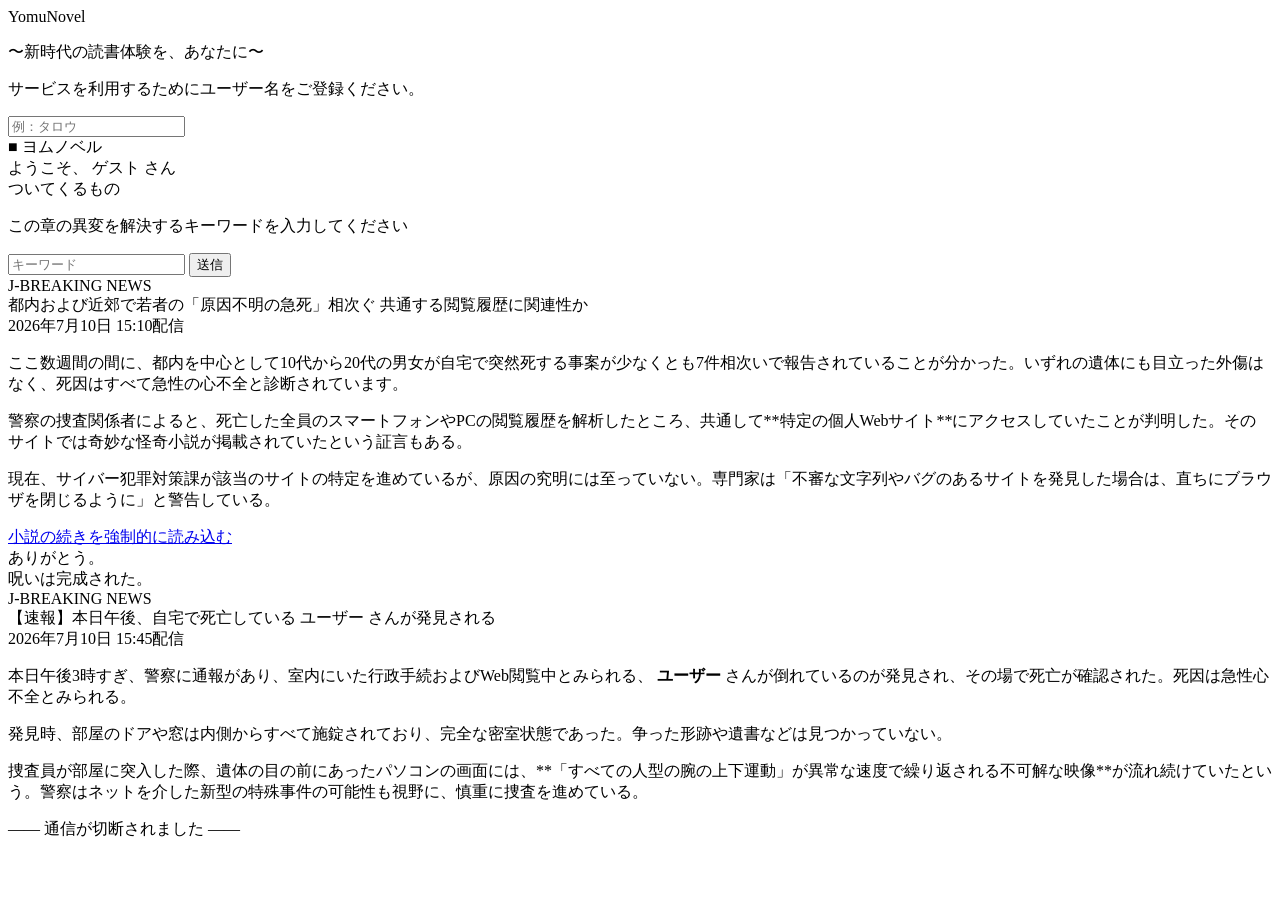
==== index.html @ 58dd8492 "Create index.html" ====
<!DOCTYPE html>
<html lang="ja">
<head>
    <meta charset="UTF-8">
    <meta name="viewport" content="width=device-width, initial-scale=1.0">
    <title>小説投稿プラットフォーム「ヨムノベル」</title>
    <link rel="stylesheet" href="style.css">
</head>
<body>

    <div id="shadow-overlay"></div>

    <div id="phase-register" class="phase active">
        <div class="reg-box">
            <div class="reg-logo">YomuNovel</div>
            <p class="reg-sub">〜新時代の読書体験を、あなたに〜</p>
            <p>サービスを利用するためにユーザー名をご登録ください。</p>
            <input type="text" id="username-input" class="reg-input" placeholder="例：タロウ" maxlength="15">
            <div id="btn-container"></div>
        </div>
    </div>

    <div id="phase-novel" class="phase">
        <nav>
            <div class="nav-logo">■ ヨムノベル</div>
            <div class="user-badge">ようこそ、 <span class="player-name">ゲスト</span> さん</div>
        </nav>

        <div class="novel-container">
            <div class="novel-title" id="display-title">ついてくるもの</div>
            <div id="novel-body-text"></div>

            <div class="ans-box">
                <p id="hint-label">この章の異変を解決するキーワードを入力してください</p>
                <input type="text" id="solve-input" class="ans-input" placeholder="キーワード">
                <button class="ans-btn" onclick="checkAnswer()">送信</button>
            </div>
        </div>

        <div id="curse-icon" onclick="solveAnomal3()" title="呪いの核"></div>
    </div>

    <div id="phase-mid-news" class="phase">
        <div class="news-header">J-BREAKING NEWS</div>
        <div class="news-body">
            <div class="news-title">都内および近郊で若者の「原因不明の急死」相次ぐ 共通する閲覧履歴に関連性か</div>
            <div class="news-date">2026年7月10日 15:10配信</div>
            <div class="news-content">
                <p>ここ数週間の間に、都内を中心として10代から20代の男女が自宅で突然死する事案が少なくとも7件相次いで報告されていることが分かった。いずれの遺体にも目立った外傷はなく、死因はすべて急性の心不全と診断されています。</p>
                <p>警察の捜査関係者によると、死亡した全員のスマートフォンやPCの閲覧履歴を解析したところ、共通して**特定の個人Webサイト**にアクセスしていたことが判明した。そのサイトでは奇妙な怪奇小説が掲載されていたという証言もある。</p>
                <p class="news-alert-text">現在、サイバー犯罪対策課が該当のサイトの特定を進めているが、原因の究明には至っていない。専門家は「不審な文字列やバグのあるサイトを発見した場合は、直ちにブラウザを閉じるように」と警告している。</p>
            </div>
            <div class="news-btn-box">
                <a href="#" class="news-return-link" onclick="backToNovelPart2()">小説の続きを強制的に読み込む</a>
            </div>
        </div>
    </div>

    <div id="phase-ritual-end" class="phase">
        <div class="ritual-text" id="end-message">ありがとう。<br>呪いは完成された。</div>
    </div>

    <div id="phase-final-news" class="phase">
        <div class="news-header">J-BREAKING NEWS</div>
        <div class="news-body">
            <div class="news-title final-alert" id="final-news-title">【速報】本日午後、自宅で死亡している <span class="player-name">ユーザー</span> さんが発見される</div>
            <div class="news-date">2026年7月10日 15:45配信</div>
            <div class="news-content">
                <p>本日午後3時すぎ、警察に通報があり、室内にいた行政手続およびWeb閲覧中とみられる、 <span class="player-name" style="font-weight: bold;">ユーザー</span> さんが倒れているのが発見され、その場で死亡が確認された。死因は急性心不全とみられる。</p>
                <p>発見時、部屋のドアや窓は内側からすべて施錠されており、完全な密室状態であった。争った形跡や遺書などは見つかっていない。</p>
                <p>捜査員が部屋に突入した際、遺体の目の前にあったパソコンの画面には、**「すべての人型の腕の上下運動」が異常な速度で繰り返される不可解な映像**が流れ続けていたという。警察はネットを介した新型の特殊事件の可能性も視野に、慎重に捜査を進めている。</p>
            </div>
            <div class="news-btn-box">
                <p class="disconnected-text">—— 通信が切断されました ——</p>
            </div>
        </div>
    </div>

    <script src="script.js"></script>
</body>
</html>
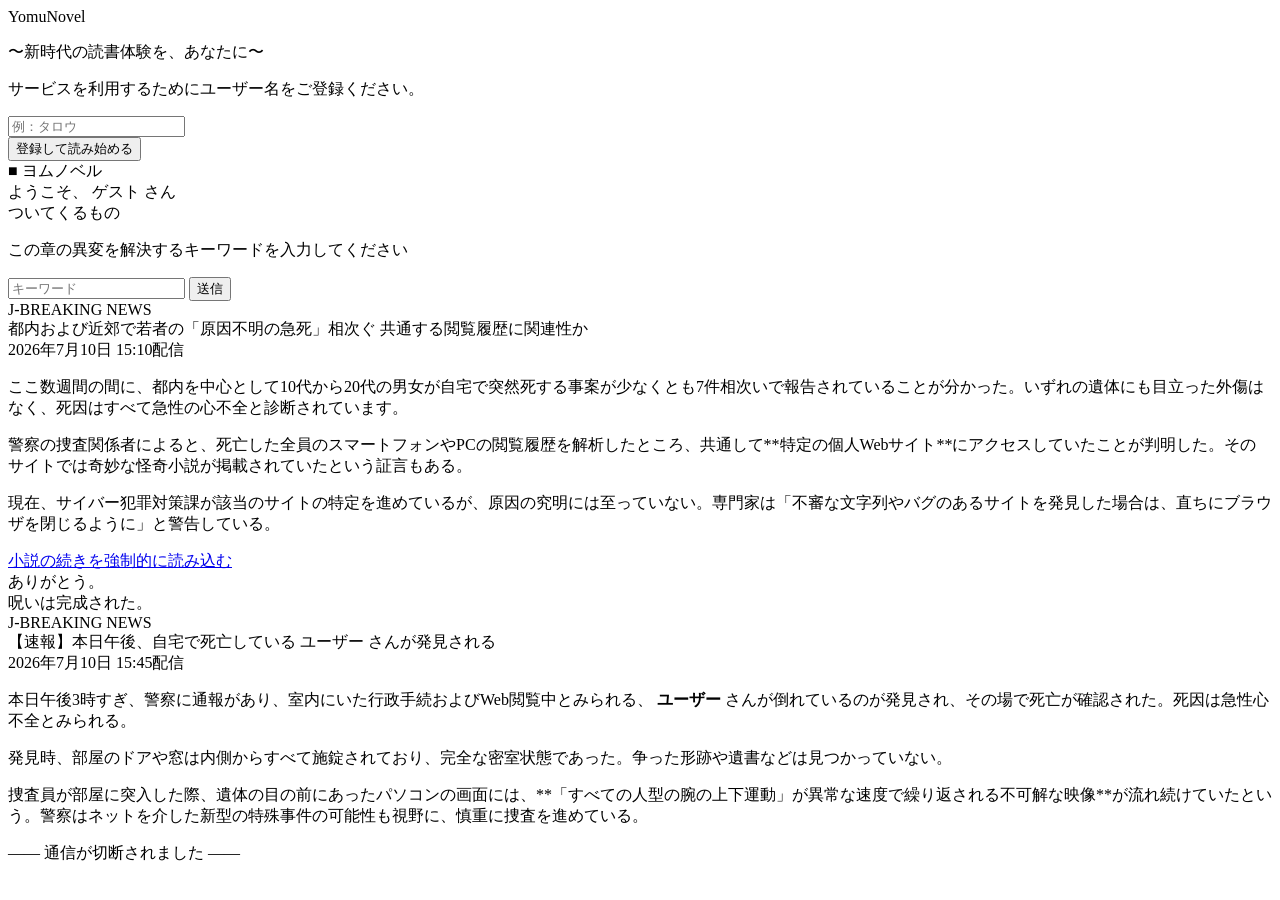
==== commit 0ec5844c: "Update index.html" ====
--- a/index.html
+++ b/index.html
@@ -1,7 +1,7 @@
 <!DOCTYPE html>
 <html lang="ja">
 <head>
-    <meta charset="UTF-8">
+    <meta charset="UTF-8"> 
     <meta name="viewport" content="width=device-width, initial-scale=1.0">
     <title>小説投稿プラットフォーム「ヨムノベル」</title>
     <link rel="stylesheet" href="style.css">
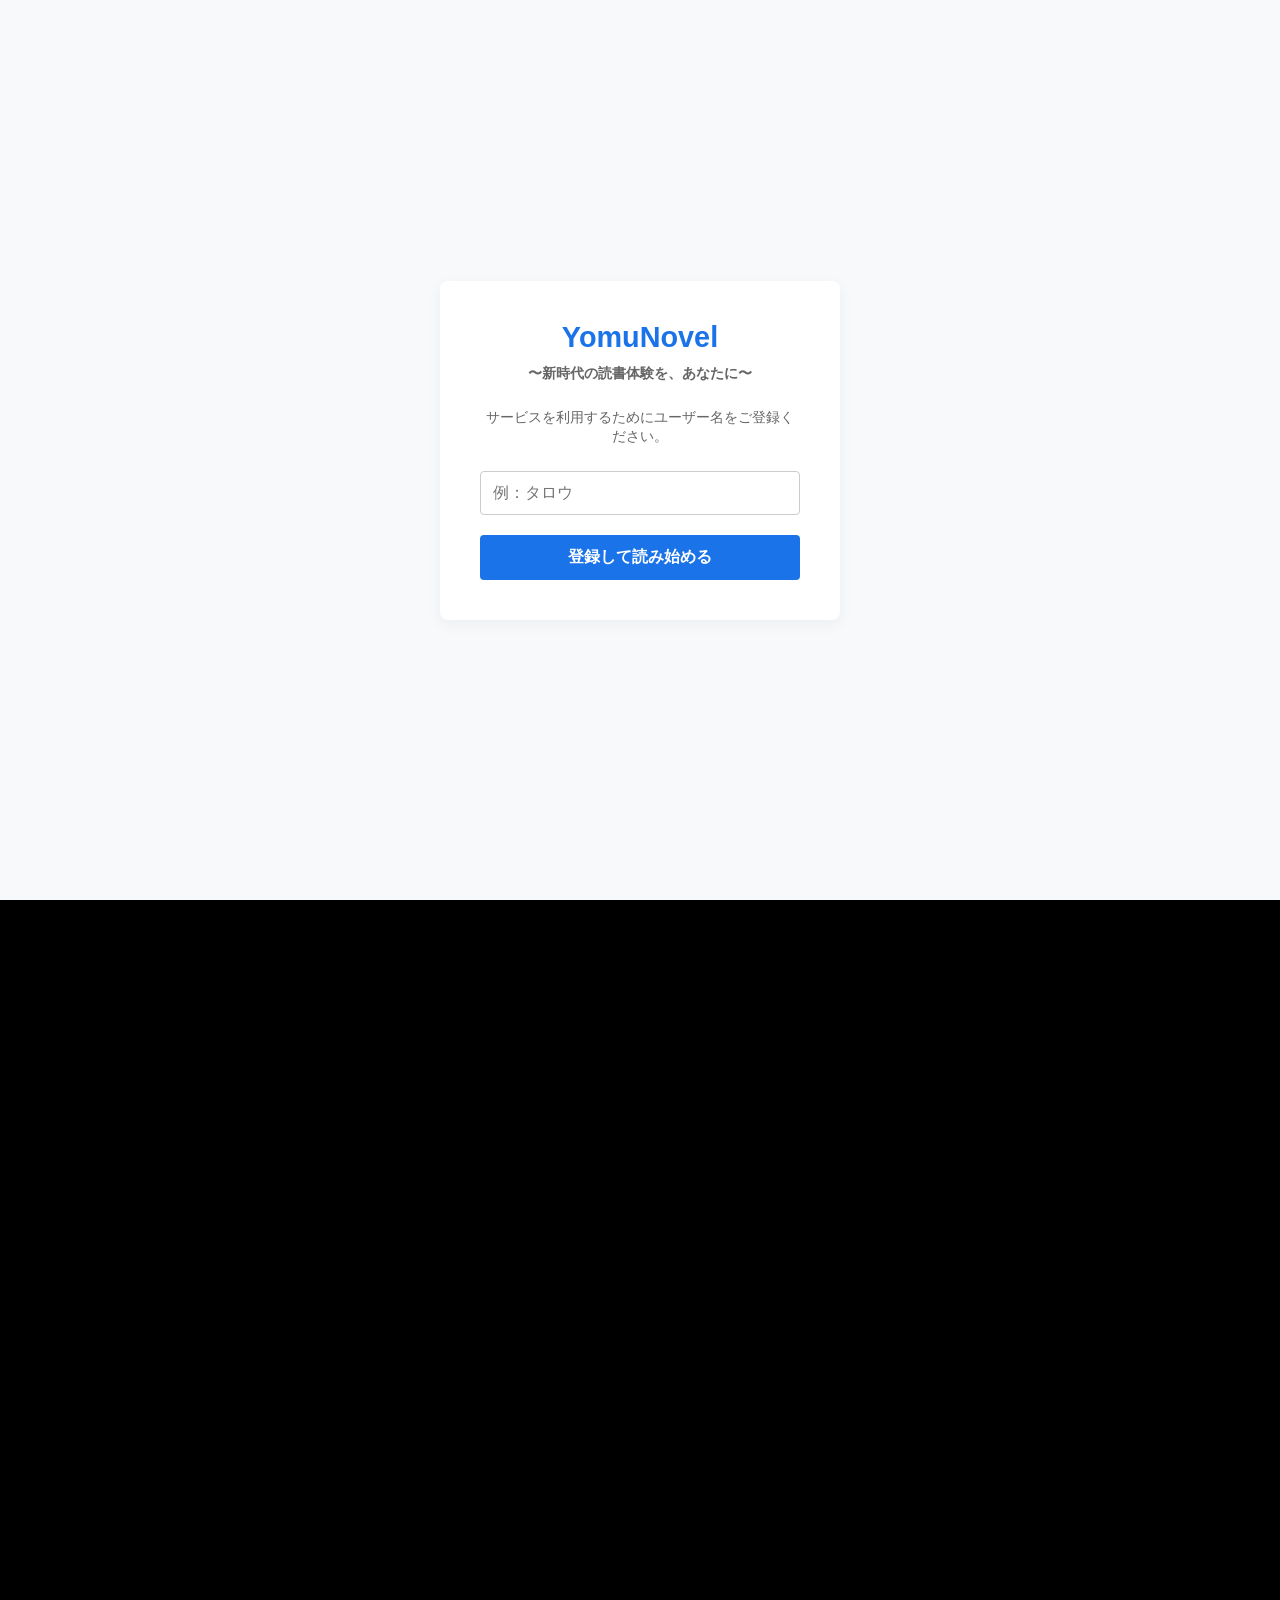
==== commit 65cc1506: "Update index.html" ====
--- a/index.html
+++ b/index.html
@@ -1,10 +1,11 @@
 <!DOCTYPE html>
 <html lang="ja">
 <head>
-    <meta charset="UTF-8"> 
+    <meta charset="UTF-8">
     <meta name="viewport" content="width=device-width, initial-scale=1.0">
     <title>小説投稿プラットフォーム「ヨムノベル」</title>
     <link rel="stylesheet" href="style.css">
+    <script src="script.js" defer></script>
 </head>
 <body>
 
@@ -16,7 +17,7 @@
             <p class="reg-sub">〜新時代の読書体験を、あなたに〜</p>
             <p>サービスを利用するためにユーザー名をご登録ください。</p>
             <input type="text" id="username-input" class="reg-input" placeholder="例：タロウ" maxlength="15">
-            <div id="btn-container"></div>
+            <button id="register-submit-btn" class="reg-btn" onclick="startRegistration()">登録して読み始める</button>
         </div>
     </div>
 
@@ -76,6 +77,5 @@
         </div>
     </div>
 
-    <script src="script.js"></script>
 </body>
 </html>
--- a/style.css
+++ b/style.css
@@ -0,0 +1,359 @@
+:root {
+    --bg-clean: #ffffff;
+    --text-main: #333333;
+    --accent-blue: #1a73e8;
+    --news-bg: #f0f2f5;
+}
+
+/* ==========================================
+   全体設定
+========================================== */
+* {
+    box-sizing: border-box;
+    margin: 0;
+    padding: 0;
+    font-family: 'Helvetica Neue', Arial, 'Hiragino Kaku Gothic ProN', sans-serif;
+}
+
+body {
+    background-color: var(--bg-clean);
+    color: var(--text-main);
+    transition: all 0.5s ease;
+    overflow-x: hidden;
+}
+
+/* 画面共通：フェーズ管理用（JSで切り替える） */
+.phase {
+    display: none;
+    width: 100%;
+    min-height: 100vh;
+}
+.phase.active {
+    display: block;
+}
+
+/* ==========================================
+   1. 新規登録ページ
+========================================== */
+#phase-register {
+    display: flex;
+    flex-direction: column;
+    justify-content: center;
+    align-items: center;
+    background: #f8f9fa;
+}
+
+.reg-box {
+    background: white;
+    padding: 40px;
+    border-radius: 8px;
+    box-shadow: 0 4px 15px rgba(0,0,0,0.05);
+    width: 100%;
+    max-width: 400px;
+    text-align: center;
+}
+
+.reg-logo {
+    font-size: 1.8rem;
+    font-weight: bold;
+    color: var(--accent-blue);
+    margin-bottom: 10px;
+}
+
+.reg-sub {
+    color: var(--accent-blue);
+    font-weight: bold;
+    font-size: 0.9rem;
+    margin-bottom: 5px;
+}
+
+.reg-box p {
+    font-size: 0.9rem;
+    color: #666;
+    margin-bottom: 25px;
+}
+
+.reg-input {
+    width: 100%;
+    padding: 12px;
+    border: 1px solid #ccc;
+    border-radius: 4px;
+    font-size: 1rem;
+    margin-bottom: 20px;
+    outline: none;
+}
+
+.reg-btn {
+    width: 100%;
+    padding: 12px;
+    background: var(--accent-blue);
+    color: white;
+    border: none;
+    border-radius: 4px;
+    font-size: 1rem;
+    font-weight: bold;
+    cursor: pointer;
+}
+
+/* ==========================================
+   2. 小説メインサイト
+========================================== */
+nav {
+    background: white;
+    border-bottom: 1px solid #e0e0e0;
+    padding: 15px 30px;
+    display: flex;
+    justify-content: space-between;
+    align-items: center;
+}
+
+.nav-logo {
+    font-weight: bold;
+    color: var(--accent-blue);
+    font-size: 1.3rem;
+}
+
+.user-badge {
+    font-size: 0.9rem;
+    color: #555;
+    background: #eee;
+    padding: 5px 10px;
+    border-radius: 15px;
+}
+
+.novel-container {
+    max-width: 680px;
+    margin: 40px auto;
+    padding: 20px;
+    line-height: 2;
+    letter-spacing: 0.05em;
+    font-size: 1.1rem;
+}
+
+.novel-title {
+    font-size: 1.8rem;
+    font-weight: bold;
+    margin-bottom: 30px;
+    border-bottom: 2px solid #eee;
+    padding-bottom: 15px;
+}
+
+.novel-p {
+    margin-bottom: 24px;
+    position: relative;
+}
+
+/* 謎解き入力フォーム */
+.ans-box {
+    background: #f8f9fa;
+    border: 1px solid #e0e0e0;
+    padding: 20px;
+    border-radius: 6px;
+    margin-top: 40px;
+    text-align: center;
+}
+
+.ans-box p {
+    font-size: 0.9rem;
+    color: #555;
+    margin-bottom: 10px;
+    font-weight: bold;
+}
+
+.ans-input {
+    padding: 8px 12px;
+    border: 1px solid #ccc;
+    border-radius: 4px;
+    font-size: 1rem;
+    width: 200px;
+    margin-right: 10px;
+    text-align: center;
+}
+
+.ans-btn {
+    padding: 8px 20px;
+    background: #333;
+    color: white;
+    border: none;
+    border-radius: 4px;
+    cursor: pointer;
+    font-weight: bold;
+}
+
+/* ==========================================
+   ★ 異変・ホラー用エフェクト
+========================================== */
+/* 異変1: 文字の小刻みな震え */
+.vibrate-text {
+    display: inline-block;
+    animation: shake 0.1s infinite;
+    color: #000;
+    font-weight: bold;
+}
+@keyframes shake {
+    0% { transform: translate(1px, 1px) rotate(0deg); }
+    100% { transform: translate(-1px, -1px) rotate(1deg); }
+}
+
+/* 異変2: 文字化けと赤変化 */
+.corrupted-text {
+    color: #aa0000;
+    font-family: monospace;
+    letter-spacing: 2px;
+    text-shadow: 0 0 5px rgba(255,0,0,0.3);
+}
+/* ドラッグ（選択）したときにだけ元の答えが見える設定 */
+.corrupted-text::selection {
+    background: #ff0000;
+    color: #ffffff;
+}
+
+/* 異変3: 画面のノイズ歪み */
+.glitch-bg {
+    animation: screen-glitch 0.3s infinite;
+}
+@keyframes screen-glitch {
+    0% { filter: hue-rotate(0deg) contrast(1); }
+    10% { filter: hue-rotate(90deg) contrast(1.5); transform: translateX(2px); }
+    12% { filter: none; transform: none; }
+    100% { filter: none; }
+}
+
+/* 異変3用の隠し呪いマーク（極薄の黒い丸） */
+#curse-icon {
+    display: none;
+    position: fixed;
+    bottom: 40px;
+    right: 40px;
+    width: 20px;
+    height: 20px;
+    background: #000;
+    border-radius: 50%;
+    cursor: pointer;
+    opacity: 0.1;
+    transition: opacity 0.3s;
+}
+#curse-icon:hover {
+    opacity: 0.8;
+    background: #ff0000;
+}
+
+/* 異変5: 画面を徐々に包み込む黒い影 */
+#shadow-overlay {
+    display: none;
+    position: fixed;
+    top: 0;
+    left: 0;
+    width: 100vw;
+    height: 100vh;
+    pointer-events: none;
+    background: radial-gradient(circle, transparent 40%, rgba(0,0,0,0.9) 100%);
+    z-index: 999;
+}
+
+/* ==========================================
+   3. 架空のニュースページ（共通）
+========================================== */
+.news-wrapper {
+    background: var(--news-bg);
+    min-height: 100vh;
+    padding: 20px;
+    color: #000;
+}
+
+.news-header {
+    background: #ff3333;
+    color: white;
+    padding: 15px;
+    font-size: 1.5rem;
+    font-weight: bold;
+    text-align: center;
+    letter-spacing: 2px;
+}
+
+.news-body {
+    max-width: 750px;
+    margin: 30px auto;
+    background: white;
+    padding: 30px;
+    border-radius: 4px;
+    box-shadow: 0 2px 8px rgba(0,0,0,0.1);
+}
+
+.news-title {
+    font-size: 1.6rem;
+    font-weight: bold;
+    margin-bottom: 15px;
+    line-height: 1.4;
+    border-bottom: 2px solid #333;
+    padding-bottom: 10px;
+}
+
+.news-date {
+    color: #666;
+    font-size: 0.85rem;
+    margin-bottom: 20px;
+}
+
+.news-content p {
+    margin-bottom: 18px;
+    line-height: 1.7;
+    color: #222;
+}
+
+.news-alert-text {
+    color: #cc0000;
+    font-weight: bold;
+}
+
+.news-btn-box {
+    text-align: center;
+    margin-top: 40px;
+}
+
+.news-return-link {
+    display: inline-block;
+    padding: 12px 30px;
+    background: #333;
+    color: white;
+    text-decoration: none;
+    font-weight: bold;
+    border-radius: 4px;
+}
+
+/* ==========================================
+   4. 呪いの完成画面
+========================================== */
+#phase-ritual-end {
+    background: #000;
+    color: #fff;
+    display: flex;
+    justify-content: center;
+    align-items: center;
+    text-align: center;
+}
+
+.ritual-text {
+    font-size: 2rem;
+    letter-spacing: 6px;
+    font-weight: bold;
+    opacity: 0;
+    transition: opacity 2s ease;
+}
+
+/* ==========================================
+   5. 最後のニュース（死亡画面用個別調整）
+========================================== */
+.final-alert {
+    color: #cc0000;
+}
+
+.disconnected-text {
+    color: #666;
+    font-size: 0.8rem;
+}
+
+/* 汎用正解演出用（一瞬画面を赤くする） */
+.flash-red {
+    background-color: #ff0000 !important;
+}
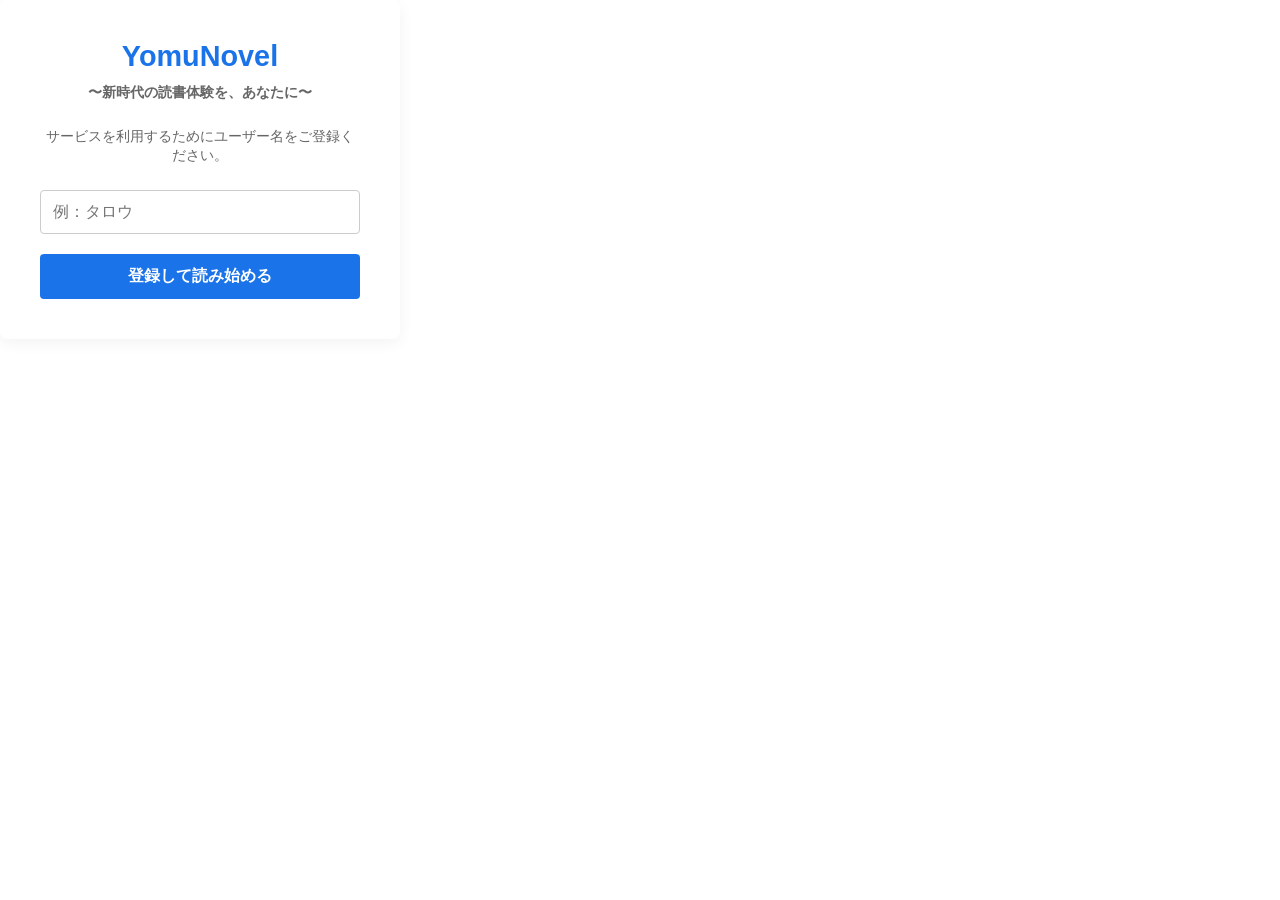
==== commit 37588e23: "Update index.html" ====
--- a/index.html
+++ b/index.html
@@ -5,77 +5,39 @@
     <meta name="viewport" content="width=device-width, initial-scale=1.0">
     <title>小説投稿プラットフォーム「ヨムノベル」</title>
     <link rel="stylesheet" href="style.css">
-    <script src="script.js" defer></script>
 </head>
-<body>
+<body class="register-body">
 
-    <div id="shadow-overlay"></div>
-
-    <div id="phase-register" class="phase active">
+    <div class="reg-container">
         <div class="reg-box">
             <div class="reg-logo">YomuNovel</div>
             <p class="reg-sub">〜新時代の読書体験を、あなたに〜</p>
             <p>サービスを利用するためにユーザー名をご登録ください。</p>
+            
             <input type="text" id="username-input" class="reg-input" placeholder="例：タロウ" maxlength="15">
-            <button id="register-submit-btn" class="reg-btn" onclick="startRegistration()">登録して読み始める</button>
+            <button id="register-submit-btn" class="reg-btn" onclick="goToNovelPage()">登録して読み始める</button>
         </div>
     </div>
 
-    <div id="phase-novel" class="phase">
-        <nav>
-            <div class="nav-logo">■ ヨムノベル</div>
-            <div class="user-badge">ようこそ、 <span class="player-name">ゲスト</span> さん</div>
-        </nav>
+    <script>
+        // Enterキーでも進めるようにする設定
+        document.getElementById("username-input").addEventListener("keypress", (e) => {
+            if (e.key === "Enter") goToNovelPage();
+        });
 
-        <div class="novel-container">
-            <div class="novel-title" id="display-title">ついてくるもの</div>
-            <div id="novel-body-text"></div>
-
-            <div class="ans-box">
-                <p id="hint-label">この章の異変を解決するキーワードを入力してください</p>
-                <input type="text" id="solve-input" class="ans-input" placeholder="キーワード">
-                <button class="ans-btn" onclick="checkAnswer()">送信</button>
-            </div>
-        </div>
-
-        <div id="curse-icon" onclick="solveAnomal3()" title="呪いの核"></div>
-    </div>
-
-    <div id="phase-mid-news" class="phase">
-        <div class="news-header">J-BREAKING NEWS</div>
-        <div class="news-body">
-            <div class="news-title">都内および近郊で若者の「原因不明の急死」相次ぐ 共通する閲覧履歴に関連性か</div>
-            <div class="news-date">2026年7月10日 15:10配信</div>
-            <div class="news-content">
-                <p>ここ数週間の間に、都内を中心として10代から20代の男女が自宅で突然死する事案が少なくとも7件相次いで報告されていることが分かった。いずれの遺体にも目立った外傷はなく、死因はすべて急性の心不全と診断されています。</p>
-                <p>警察の捜査関係者によると、死亡した全員のスマートフォンやPCの閲覧履歴を解析したところ、共通して**特定の個人Webサイト**にアクセスしていたことが判明した。そのサイトでは奇妙な怪奇小説が掲載されていたという証言もある。</p>
-                <p class="news-alert-text">現在、サイバー犯罪対策課が該当のサイトの特定を進めているが、原因の究明には至っていない。専門家は「不審な文字列やバグのあるサイトを発見した場合は、直ちにブラウザを閉じるように」と警告している。</p>
-            </div>
-            <div class="news-btn-box">
-                <a href="#" class="news-return-link" onclick="backToNovelPart2()">小説の続きを強制的に読み込む</a>
-            </div>
-        </div>
-    </div>
-
-    <div id="phase-ritual-end" class="phase">
-        <div class="ritual-text" id="end-message">ありがとう。<br>呪いは完成された。</div>
-    </div>
-
-    <div id="phase-final-news" class="phase">
-        <div class="news-header">J-BREAKING NEWS</div>
-        <div class="news-body">
-            <div class="news-title final-alert" id="final-news-title">【速報】本日午後、自宅で死亡している <span class="player-name">ユーザー</span> さんが発見される</div>
-            <div class="news-date">2026年7月10日 15:45配信</div>
-            <div class="news-content">
-                <p>本日午後3時すぎ、警察に通報があり、室内にいた行政手続およびWeb閲覧中とみられる、 <span class="player-name" style="font-weight: bold;">ユーザー</span> さんが倒れているのが発見され、その場で死亡が確認された。死因は急性心不全とみられる。</p>
-                <p>発見時、部屋のドアや窓は内側からすべて施錠されており、完全な密室状態であった。争った形跡や遺書などは見つかっていない。</p>
-                <p>捜査員が部屋に突入した際、遺体の目の前にあったパソコンの画面には、**「すべての人型の腕の上下運動」が異常な速度で繰り返される不可解な映像**が流れ続けていたという。警察はネットを介した新型の特殊事件の可能性も視野に、慎重に捜査を進めている。</p>
-            </div>
-            <div class="news-btn-box">
-                <p class="disconnected-text">—— 通信が切断されました ——</p>
-            </div>
-        </div>
-    </div>
-
+        function goToNovelPage() {
+            const input = document.getElementById("username-input").value.trim();
+            if (!input) {
+                alert("ユーザー名を入力してください。");
+                return;
+            }
+            
+            // 入力された名前をブラウザのメモリ（localStorage）に保存（次のページに引き継ぐため）
+            localStorage.setItem("savedPlayerName", input);
+            
+            // 次の「novel.html」へページを丸ごと移動させる
+            window.location.href = "novel.html";
+        }
+    </script>
 </body>
 </html>
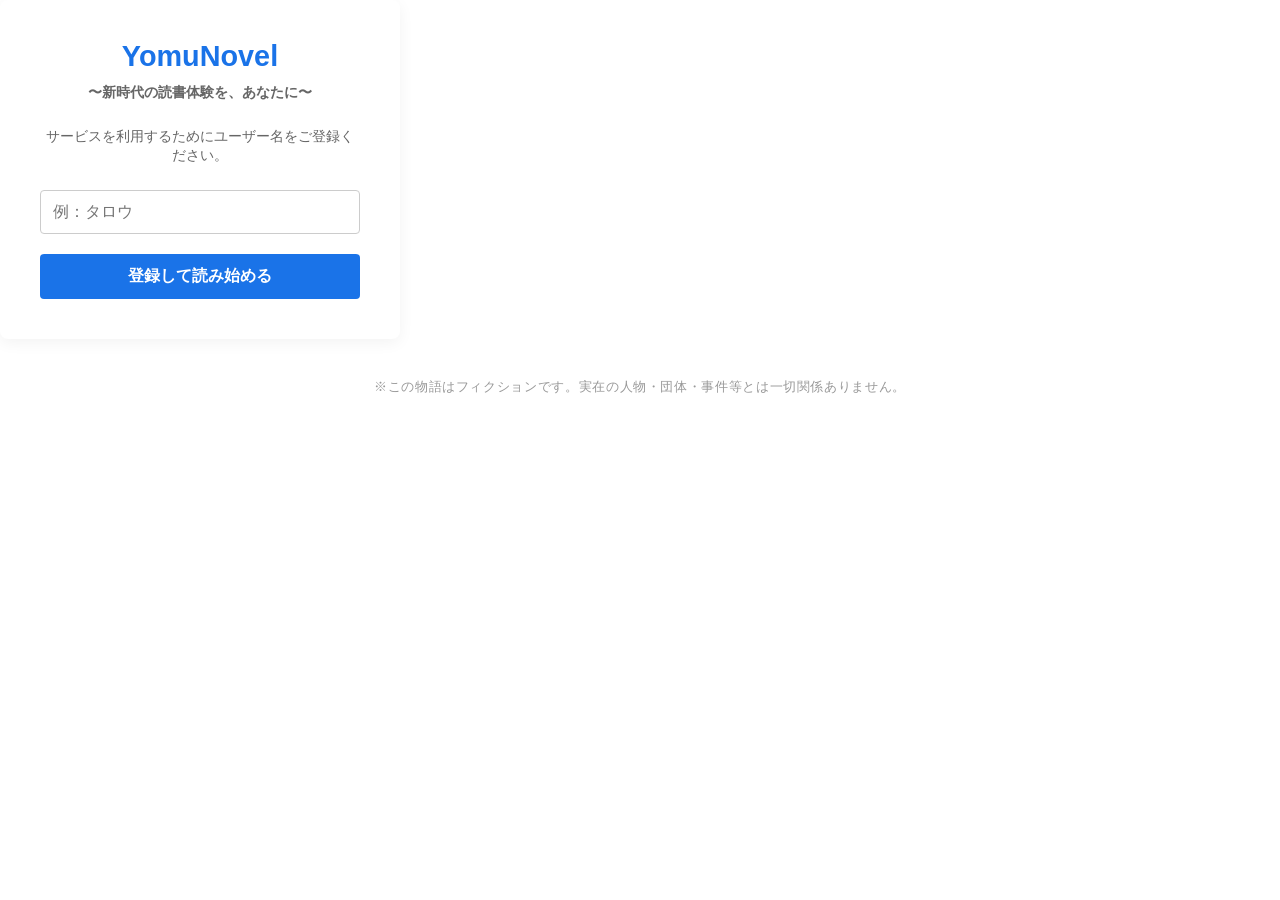
==== commit 357b992e: "Update index.html" ====
--- a/index.html
+++ b/index.html
@@ -39,5 +39,6 @@
             window.location.href = "novel.html";
         }
     </script>
+    <footer class="fiction-footer">※この物語はフィクションです。実在の人物・団体・事件等とは一切関係ありません。</footer>
 </body>
 </html>
--- a/style.css
+++ b/style.css
@@ -357,3 +357,15 @@
 .flash-red {
     background-color: #ff0000 !important;
 }
+
+/* 全ページ共通の免責事項フッター */
+.fiction-footer {
+    text-align: center;
+    padding: 40px 20px;
+    color: #999999;
+    font-size: 0.8rem;
+    letter-spacing: 0.05em;
+    font-family: sans-serif;
+    background: transparent;
+    pointer-events: none; /* ホラー演出の邪魔をしない設定 */
+}
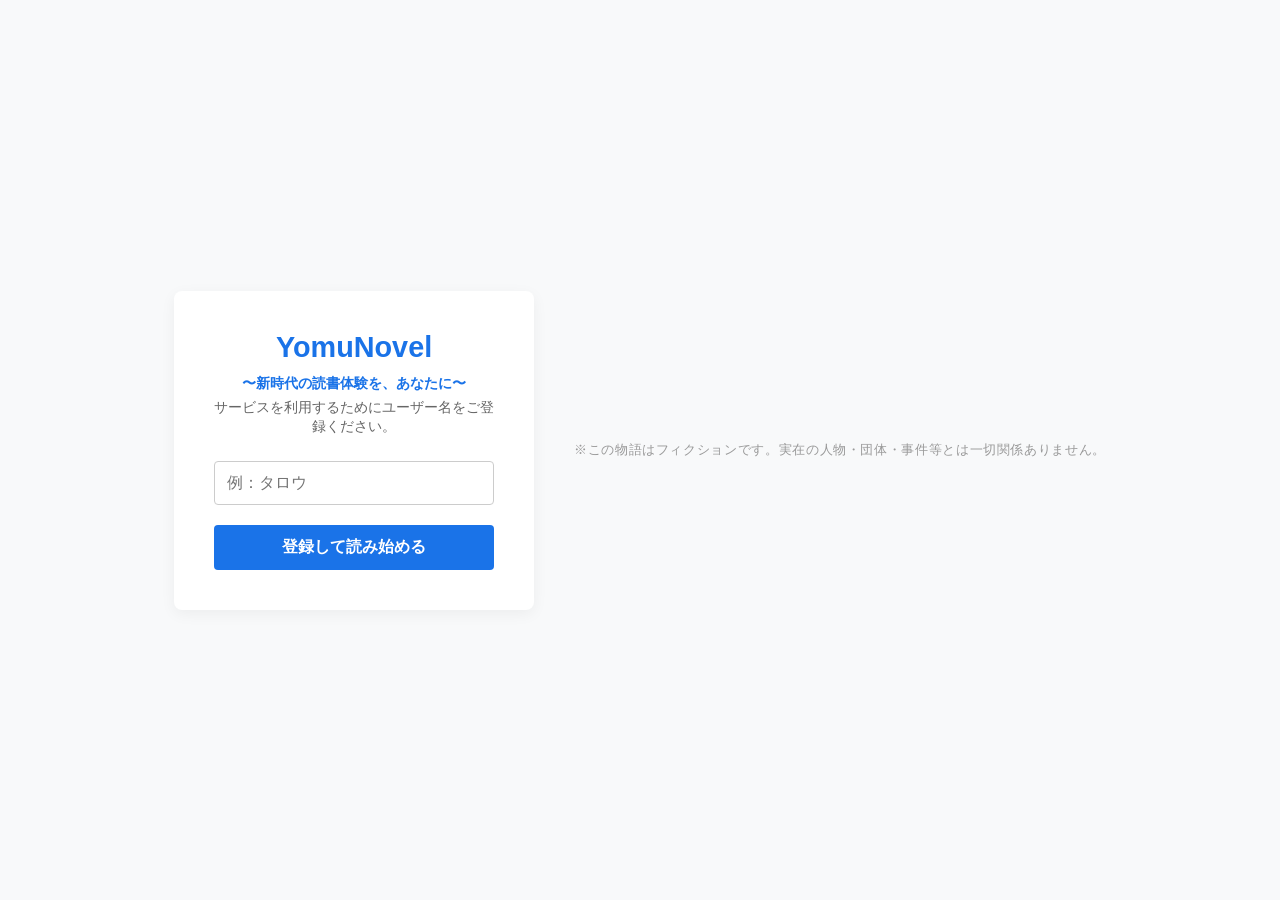
==== commit 9dadae81: "Update index.html" ====
--- a/index.html
+++ b/index.html
@@ -3,42 +3,51 @@
 <head>
     <meta charset="UTF-8">
     <meta name="viewport" content="width=device-width, initial-scale=1.0">
-    <title>小説投稿プラットフォーム「ヨムノベル」</title>
+    <title>新規登録 - ヨムノベル</title>
     <link rel="stylesheet" href="style.css">
 </head>
-<body class="register-body">
+<body class="register-page-body" style="background: #f8f9fa; display: flex; justify-content: center; align-items: center; min-height: 100vh; margin: 0;">
 
-    <div class="reg-container">
-        <div class="reg-box">
-            <div class="reg-logo">YomuNovel</div>
-            <p class="reg-sub">〜新時代の読書体験を、あなたに〜</p>
-            <p>サービスを利用するためにユーザー名をご登録ください。</p>
+    <div class="reg-container" style="width: 100%; max-width: 400px; padding: 20px;">
+        <div class="reg-box" style="background: white; padding: 40px; border-radius: 8px; box-shadow: 0 4px 15px rgba(0,0,0,0.05); text-align: center;">
+            <div class="reg-logo" style="font-size: 1.8rem; font-weight: bold; color: #1a73e8; margin-bottom: 10px;">YomuNovel</div>
+            <p class="reg-sub" style="color: #1a73e8; font-weight: bold; font-size: 0.9rem; margin-bottom: 5px;">〜新時代の読書体験を、あなたに〜</p>
+            <p style="font-size: 0.9rem; color: #666; margin-bottom: 25px;">サービスを利用するためにユーザー名をご登録ください。</p>
             
-            <input type="text" id="username-input" class="reg-input" placeholder="例：タロウ" maxlength="15">
-            <button id="register-submit-btn" class="reg-btn" onclick="goToNovelPage()">登録して読み始める</button>
+            <input type="text" id="username-input" class="reg-input" placeholder="例：タロウ" maxlength="15" style="width: 100%; padding: 12px; border: 1px solid #ccc; border-radius: 4px; font-size: 1rem; margin-bottom: 20px; outline: none; box-sizing: border-box;">
+            
+            <button id="register-submit-btn" class="reg-btn" onclick="goToNovelRoom()" style="width: 100%; padding: 12px; background: #1a73e8; color: white; border: none; border-radius: 4px; font-size: 1rem; font-weight: bold; cursor: pointer;">登録して読み始める</button>
         </div>
     </div>
 
     <script>
-        // Enterキーでも進めるようにする設定
-        document.getElementById("username-input").addEventListener("keypress", (e) => {
-            if (e.key === "Enter") goToNovelPage();
+        // ページが読み込まれた際、過去のクリア状況などを一度リセットして最初から遊べるようにする
+        document.addEventListener("DOMContentLoaded", () => {
+            localStorage.clear();
         });
 
-        function goToNovelPage() {
+        // Enterキーが押されたときもボタンクリックと同じ動きをする設定
+        document.getElementById("username-input").addEventListener("keypress", (e) => {
+            if (e.key === "Enter") goToNovelRoom();
+        });
+
+        function goToNovelRoom() {
             const input = document.getElementById("username-input").value.trim();
+            
             if (!input) {
                 alert("ユーザー名を入力してください。");
                 return;
             }
             
-            // 入力された名前をブラウザのメモリ（localStorage）に保存（次のページに引き継ぐため）
+            // 入力されたユーザー名をブラウザに一時保存（room.html や news2.html で呼び出すため）
             localStorage.setItem("savedPlayerName", input);
             
-            // 次の「novel.html」へページを丸ごと移動させる
-            window.location.href = "novel.html";
+            // 完全に別のページ「room.html（リンクが保存してある部屋）」へ移動
+            window.location.href = "room.html";
         }
     </script>
+
     <footer class="fiction-footer">※この物語はフィクションです。実在の人物・団体・事件等とは一切関係ありません。</footer>
+
 </body>
 </html>
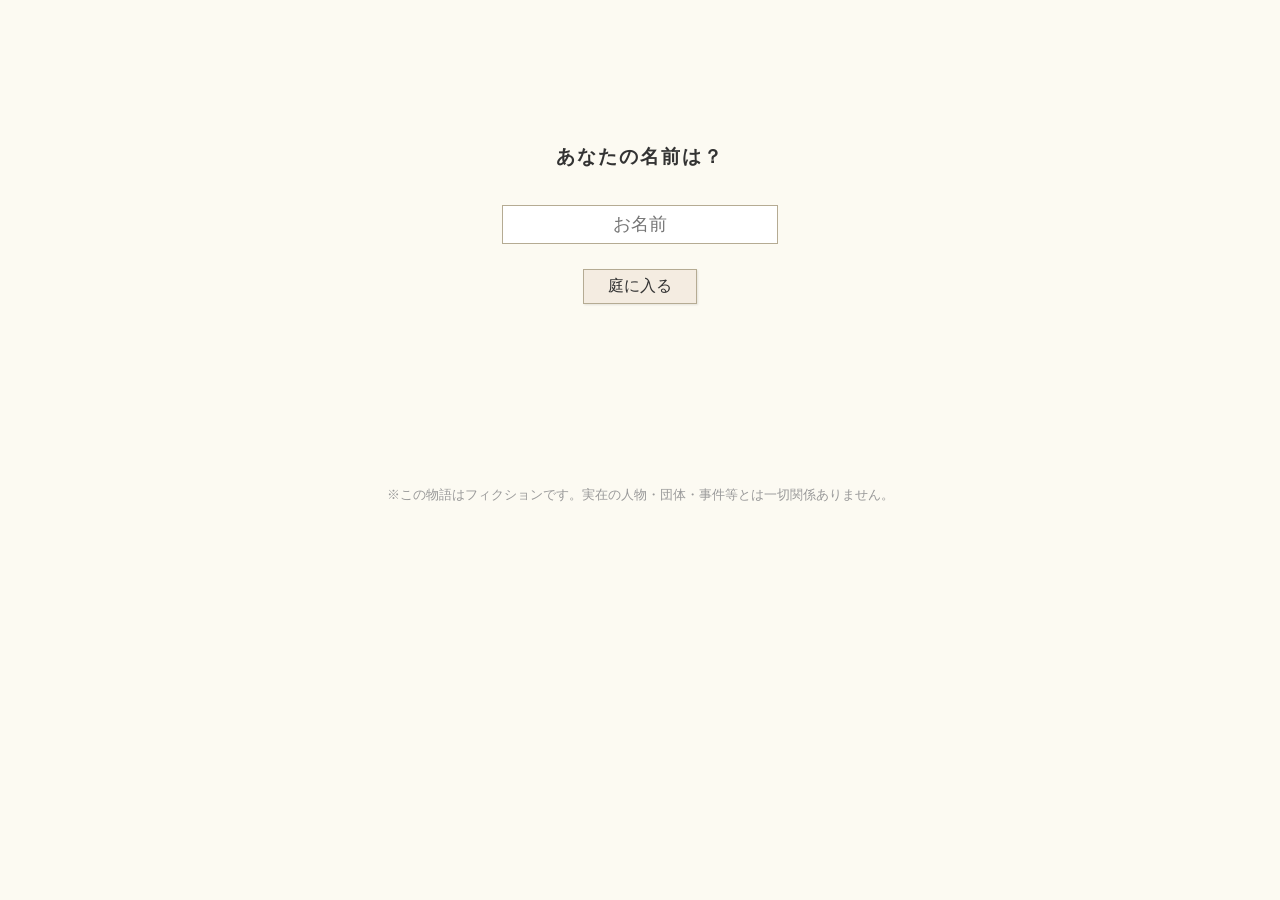
==== commit 3dd96e0e: "Update index.html" ====
--- a/index.html
+++ b/index.html
@@ -3,21 +3,66 @@
 <head>
     <meta charset="UTF-8">
     <meta name="viewport" content="width=device-width, initial-scale=1.0">
-    <title>新規登録 - ヨムノベル</title>
+    <title>幻想の庭 - 入口</title>
     <link rel="stylesheet" href="style.css">
+    <style>
+        /* ログイン画面専用のシンプルな中央寄せ配置 */
+        .gate-wrapper {
+            max-width: 500px;
+            margin: 100px auto;
+            padding: 40px 20px;
+            text-align: center;
+        }
+        .gate-question {
+            font-size: 1.2rem;
+            font-weight: bold;
+            letter-spacing: 2px;
+            margin-bottom: 30px;
+            color: #333333;
+        }
+        /* 昔ながらのシンプルな入力フォーム */
+        .gate-input {
+            font-family: inherit;
+            font-size: 1.1rem;
+            padding: 8px 12px;
+            width: 250px;
+            border: 1px solid #b5ab93;
+            background-color: #ffffff;
+            text-align: center;
+            outline: none;
+            margin-bottom: 25px;
+        }
+        /* 飾り気のない素朴なボタン */
+        .gate-btn {
+            font-family: inherit;
+            font-size: 1rem;
+            padding: 6px 24px;
+            background: #f4ece1;
+            color: #333;
+            border: 1px solid #b5ab93;
+            cursor: pointer;
+            box-shadow: 1px 1px 2px rgba(0,0,0,0.1);
+            transition: all 0.2s;
+        }
+        .gate-btn:hover {
+            background: #e6dbcf;
+        }
+    </style>
 </head>
-<body class="register-page-body" style="background: #f8f9fa; display: flex; justify-content: center; align-items: center; min-height: 100vh; margin: 0;">
+<body style="background-color: #fcfaf2;">
 
-    <div class="reg-container" style="width: 100%; max-width: 400px; padding: 20px;">
-        <div class="reg-box" style="background: white; padding: 40px; border-radius: 8px; box-shadow: 0 4px 15px rgba(0,0,0,0.05); text-align: center;">
-            <div class="reg-logo" style="font-size: 1.8rem; font-weight: bold; color: #1a73e8; margin-bottom: 10px;">YomuNovel</div>
-            <p class="reg-sub" style="color: #1a73e8; font-weight: bold; font-size: 0.9rem; margin-bottom: 5px;">〜新時代の読書体験を、あなたに〜</p>
-            <p style="font-size: 0.9rem; color: #666; margin-bottom: 25px;">サービスを利用するためにユーザー名をご登録ください。</p>
-            
-            <input type="text" id="username-input" class="reg-input" placeholder="例：タロウ" maxlength="15" style="width: 100%; padding: 12px; border: 1px solid #ccc; border-radius: 4px; font-size: 1rem; margin-bottom: 20px; outline: none; box-sizing: border-box;">
-            
-            <button id="register-submit-btn" class="reg-btn" onclick="goToNovelRoom()" style="width: 100%; padding: 12px; background: #1a73e8; color: white; border: none; border-radius: 4px; font-size: 1rem; font-weight: bold; cursor: pointer;">登録して読み始める</button>
+    <div class="gate-wrapper">
+        
+        <div class="gate-question">あなたの名前は？</div>
+        
+        <div>
+            <input type="text" id="username-input" class="gate-input" placeholder="お名前" maxlength="15">
         </div>
+        
+        <div>
+            <button id="register-submit-btn" class="gate-btn" onclick="goToNovelRoom()">庭に入る</button>
+        </div>
+
     </div>
 
     <script>
@@ -35,14 +80,14 @@
             const input = document.getElementById("username-input").value.trim();
             
             if (!input) {
-                alert("ユーザー名を入力してください。");
+                alert("名前を入力してください。");
                 return;
             }
             
-            // 入力されたユーザー名をブラウザに一時保存（room.html や news2.html で呼び出すため）
+            // 入力されたユーザー名をブラウザに一時保存
             localStorage.setItem("savedPlayerName", input);
             
-            // 完全に別のページ「room.html（リンクが保存してある部屋）」へ移動
+            // 完全に別のページ「room.html（幻想の庭 目次）」へ移動
             window.location.href = "room.html";
         }
     </script>
--- a/style.css
+++ b/style.css
@@ -1,371 +1,148 @@
-:root {
-    --bg-clean: #ffffff;
-    --text-main: #333333;
-    --accent-blue: #1a73e8;
-    --news-bg: #f0f2f5;
+/* --- 個人小説サイト風 ベースデザイン --- */
+body {
+    font-family: "Noto Serif JP", "ヒラギノ明朝 ProN", "MS 明朝", serif; /* 明朝体にして小説っぽさを出す */
+    background-color: #fcfaf2; /* 文庫本の紙のような、少しクリームがかった色 */
+    color: #222222;
+    margin: 0;
+    padding: 0;
+    line-height: 1.8;
 }
 
-/* ==========================================
-   全体設定
-========================================== */
-* {
-    box-sizing: border-box;
-    margin: 0;
-    padding: 0;
-    font-family: 'Helvetica Neue', Arial, 'Hiragino Kaku Gothic ProN', sans-serif;
+/* サイト全体の真ん中寄せコンテナ */
+.site-wrapper {
+    max-width: 700px;
+    margin: 40px auto;
+    padding: 30px;
+    background: #ffffff;
+    border: 1px solid #e6dbbf;
+    box-shadow: 0 2px 8px rgba(0,0,0,0.03);
 }
 
-body {
-    background-color: var(--bg-clean);
-    color: var(--text-main);
-    transition: all 0.5s ease;
-    overflow-x: hidden;
+/* サイトの看板（タイトル） */
+.site-header {
+    text-align: center;
+    border-bottom: 2px double #ccc;
+    padding-bottom: 20px;
+    margin-bottom: 30px;
+}
+.site-title {
+    font-size: 2rem;
+    font-weight: bold;
+    color: #333;
+    margin: 0;
+}
+.site-subtitle {
+    font-size: 0.9rem;
+    color: #666;
+    margin: 5px 0 0 0;
 }
 
-/* 画面共通：フェーズ管理用（JSで切り替える） */
-.phase {
-    display: none;
-    width: 100%;
-    min-height: 100vh;
+/* 管理人のひとこと等のボックス */
+.info-section {
+    background: #fdfdfd;
+    border: 1px dashed #ccc;
+    padding: 15px 20px;
+    font-size: 0.9rem;
+    margin-bottom: 35px;
+    color: #444;
 }
-.phase.active {
-    display: block;
+.info-title {
+    font-weight: bold;
+    border-bottom: 1px solid #eee;
+    margin-bottom: 5px;
+    color: #111;
 }
 
-/* ==========================================
-   1. 新規登録ページ
-========================================== */
-#phase-register {
-    display: flex;
-    flex-direction: column;
-    justify-content: center;
-    align-items: center;
-    background: #f8f9fa;
+/* 小説の目次リスト */
+.novel-list-title {
+    font-size: 1.2rem;
+    border-left: 4px solid #555;
+    padding-left: 10px;
+    margin-bottom: 20px;
+    font-weight: bold;
 }
 
-.reg-box {
-    background: white;
-    padding: 40px;
-    border-radius: 8px;
-    box-shadow: 0 4px 15px rgba(0,0,0,0.05);
-    width: 100%;
-    max-width: 400px;
-    text-align: center;
+/* 章ごとの一行デザイン */
+.novel-item {
+    margin-bottom: 20px;
+    padding-bottom: 15px;
+    border-bottom: 1px dotted #ddd;
 }
-
-.reg-logo {
-    font-size: 1.8rem;
-    font-weight: bold;
-    color: var(--accent-blue);
-    margin-bottom: 10px;
-}
-
-.reg-sub {
-    color: var(--accent-blue);
-    font-weight: bold;
-    font-size: 0.9rem;
-    margin-bottom: 5px;
-}
-
-.reg-box p {
-    font-size: 0.9rem;
-    color: #666;
-    margin-bottom: 25px;
-}
-
-.reg-input {
-    width: 100%;
-    padding: 12px;
-    border: 1px solid #ccc;
-    border-radius: 4px;
-    font-size: 1rem;
-    margin-bottom: 20px;
-    outline: none;
-}
-
-.reg-btn {
-    width: 100%;
-    padding: 12px;
-    background: var(--accent-blue);
-    color: white;
-    border: none;
-    border-radius: 4px;
-    font-size: 1rem;
-    font-weight: bold;
-    cursor: pointer;
-}
-
-/* ==========================================
-   2. 小説メインサイト
-========================================== */
-nav {
-    background: white;
-    border-bottom: 1px solid #e0e0e0;
-    padding: 15px 30px;
+.novel-item-header {
     display: flex;
     justify-content: space-between;
     align-items: center;
 }
-
-.nav-logo {
+/* 小説のタイトルリンク */
+.novel-link {
+    font-size: 1.1rem;
+    color: #0044cc;
+    text-decoration: none;
     font-weight: bold;
-    color: var(--accent-blue);
-    font-size: 1.3rem;
+}
+.novel-link:hover {
+    text-decoration: underline;
+}
+/* 未読・読了のバッジ */
+.status-tag {
+    font-size: 0.75rem;
+    padding: 2px 6px;
+    background: #eedddd;
+    color: #aa3333;
+    border-radius: 3px;
+}
+.status-tag.cleared {
+    background: #ddeedd;
+    color: #33aa33;
+}
+.novel-story-desc {
+    font-size: 0.85rem;
+    color: #666;
+    margin: 5px 0 0 0;
 }
 
-.user-badge {
-    font-size: 0.9rem;
-    color: #555;
-    background: #eee;
-    padding: 5px 10px;
-    border-radius: 15px;
-}
-
-.novel-container {
-    max-width: 680px;
-    margin: 40px auto;
-    padding: 20px;
-    line-height: 2;
-    letter-spacing: 0.05em;
-    font-size: 1.1rem;
-}
-
-.novel-title {
-    font-size: 1.8rem;
-    font-weight: bold;
-    margin-bottom: 30px;
-    border-bottom: 2px solid #eee;
-    padding-bottom: 15px;
-}
-
-.novel-p {
-    margin-bottom: 24px;
-    position: relative;
-}
-
-/* 謎解き入力フォーム */
-.ans-box {
-    background: #f8f9fa;
-    border: 1px solid #e0e0e0;
-    padding: 20px;
-    border-radius: 6px;
-    margin-top: 40px;
-    text-align: center;
-}
-
-.ans-box p {
-    font-size: 0.9rem;
-    color: #555;
-    margin-bottom: 10px;
-    font-weight: bold;
-}
-
-.ans-input {
-    padding: 8px 12px;
-    border: 1px solid #ccc;
-    border-radius: 4px;
-    font-size: 1rem;
-    width: 200px;
-    margin-right: 10px;
-    text-align: center;
-}
-
-.ans-btn {
-    padding: 8px 20px;
-    background: #333;
-    color: white;
-    border: none;
-    border-radius: 4px;
-    cursor: pointer;
-    font-weight: bold;
-}
-
-/* ==========================================
-   ★ 異変・ホラー用エフェクト
-========================================== */
-/* 異変1: 文字の小刻みな震え */
-.vibrate-text {
-    display: inline-block;
-    animation: shake 0.1s infinite;
-    color: #000;
-    font-weight: bold;
-}
-@keyframes shake {
-    0% { transform: translate(1px, 1px) rotate(0deg); }
-    100% { transform: translate(-1px, -1px) rotate(1deg); }
-}
-
-/* 異変2: 文字化けと赤変化 */
-.corrupted-text {
-    color: #aa0000;
-    font-family: monospace;
-    letter-spacing: 2px;
-    text-shadow: 0 0 5px rgba(255,0,0,0.3);
-}
-/* ドラッグ（選択）したときにだけ元の答えが見える設定 */
-.corrupted-text::selection {
-    background: #ff0000;
-    color: #ffffff;
-}
-
-/* 異変3: 画面のノイズ歪み */
-.glitch-bg {
-    animation: screen-glitch 0.3s infinite;
-}
-@keyframes screen-glitch {
-    0% { filter: hue-rotate(0deg) contrast(1); }
-    10% { filter: hue-rotate(90deg) contrast(1.5); transform: translateX(2px); }
-    12% { filter: none; transform: none; }
-    100% { filter: none; }
-}
-
-/* 異変3用の隠し呪いマーク（極薄の黒い丸） */
-#curse-icon {
-    display: none;
-    position: fixed;
-    bottom: 40px;
-    right: 40px;
-    width: 20px;
-    height: 20px;
-    background: #000;
-    border-radius: 50%;
-    cursor: pointer;
-    opacity: 0.1;
-    transition: opacity 0.3s;
-}
-#curse-icon:hover {
-    opacity: 0.8;
-    background: #ff0000;
-}
-
-/* 異変5: 画面を徐々に包み込む黒い影 */
-#shadow-overlay {
-    display: none;
-    position: fixed;
-    top: 0;
-    left: 0;
-    width: 100vw;
-    height: 100vh;
-    pointer-events: none;
-    background: radial-gradient(circle, transparent 40%, rgba(0,0,0,0.9) 100%);
-    z-index: 999;
-}
-
-/* ==========================================
-   3. 架空のニュースページ（共通）
-========================================== */
-.news-wrapper {
-    background: var(--news-bg);
-    min-height: 100vh;
-    padding: 20px;
-    color: #000;
-}
-
-.news-header {
-    background: #ff3333;
-    color: white;
-    padding: 15px;
-    font-size: 1.5rem;
-    font-weight: bold;
-    text-align: center;
-    letter-spacing: 2px;
-}
-
-.news-body {
-    max-width: 750px;
-    margin: 30px auto;
-    background: white;
-    padding: 30px;
-    border-radius: 4px;
-    box-shadow: 0 2px 8px rgba(0,0,0,0.1);
-}
-
-.news-title {
-    font-size: 1.6rem;
-    font-weight: bold;
-    margin-bottom: 15px;
-    line-height: 1.4;
-    border-bottom: 2px solid #333;
-    padding-bottom: 10px;
-}
-
-.news-date {
-    color: #666;
-    font-size: 0.85rem;
-    margin-bottom: 20px;
-}
-
-.news-content p {
-    margin-bottom: 18px;
-    line-height: 1.7;
-    color: #222;
-}
-
-.news-alert-text {
-    color: #cc0000;
-    font-weight: bold;
-}
-
-.news-btn-box {
-    text-align: center;
-    margin-top: 40px;
-}
-
-.news-return-link {
-    display: inline-block;
-    padding: 12px 30px;
-    background: #333;
-    color: white;
-    text-decoration: none;
-    font-weight: bold;
-    border-radius: 4px;
-}
-
-/* ==========================================
-   4. 呪いの完成画面
-========================================== */
-#phase-ritual-end {
-    background: #000;
-    color: #fff;
-    display: flex;
-    justify-content: center;
-    align-items: center;
-    text-align: center;
-}
-
-.ritual-text {
-    font-size: 2rem;
-    letter-spacing: 6px;
-    font-weight: bold;
-    opacity: 0;
-    transition: opacity 2s ease;
-}
-
-/* ==========================================
-   5. 最後のニュース（死亡画面用個別調整）
-========================================== */
-.final-alert {
-    color: #cc0000;
-}
-
-.disconnected-text {
-    color: #666;
-    font-size: 0.8rem;
-}
-
-/* 汎用正解演出用（一瞬画面を赤くする） */
-.flash-red {
-    background-color: #ff0000 !important;
-}
-
-/* 全ページ共通の免責事項フッター */
+/* フィクション免責事項 */
 .fiction-footer {
     text-align: center;
     padding: 40px 20px;
     color: #999999;
     font-size: 0.8rem;
-    letter-spacing: 0.05em;
-    font-family: sans-serif;
-    background: transparent;
-    pointer-events: none; /* ホラー演出の邪魔をしない設定 */
+    clear: both;
 }
+
+/* --- 異変1（story1.html）用の文字振動演出 --- */
+.vibrate-text {
+    display: inline-block; /* アニメーションを動かすために必要 */
+    color: #880000;       /* ほんの少しだけ血のような赤黒い色にして不気味さを出す */
+    font-weight: bold;    /* 少しだけ太字にして存在感を出す */
+    animation: vibrate-anim 0.15s infinite alternate; /* 高速でガタガタ震わせる */
+}
+
+/* 文字をランダムに揺らすためのアニメーション設定 */
+@keyframes vibrate-anim {
+    0% { transform: translate(0, 0); }
+    25% { transform: translate(0.5px, -0.5px); }
+    50% { transform: translate(-0.5px, 0.5px); }
+    75% { transform: translate(0.5px, 0.5px); }
+    100% { transform: translate(-0.5px, -0.5px); }
+}
+
+/* --- 異変2（story2.html）用の赤文字バグ演出 --- */
+.corrupted-text {
+    color: #cc0000 !important; /* 文字を赤くする */
+    font-family: monospace;
+    letter-spacing: 2px;
+    background-color: #cc0000; /* ★文字と同じ赤を背景に塗ることで、一見読めなくする */
+    user-select: text;
+}
+
+/* マウスでドラッグ（選択）した瞬間の見た目 */
+.corrupted-text::selection {
+    background: #000000 !important; /* 選択すると背景が黒になる */
+    color: #ffffff !important;      /* 選択すると文字が白になって浮き出る */
+}
+/* スマホなどのタップ選択用 */
+.corrupted-text::-moz-selection {
+    background: #000000 !important;
+    color: #ffffff !important;
+}
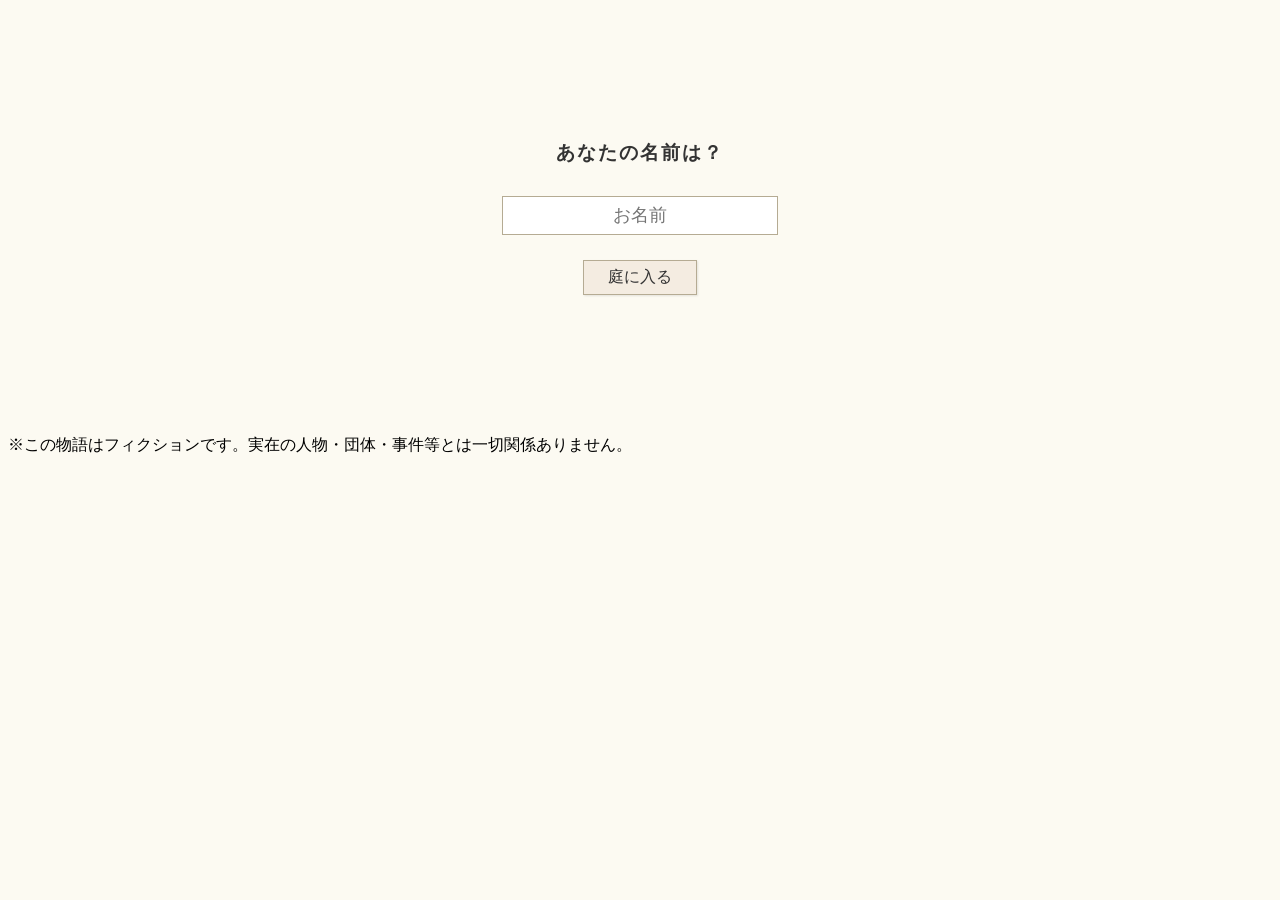
==== commit a7d1d907: "Update index.html" ====
--- a/index.html
+++ b/index.html
@@ -4,7 +4,7 @@
     <meta charset="UTF-8">
     <meta name="viewport" content="width=device-width, initial-scale=1.0">
     <title>幻想の庭 - 入口</title>
-    <link rel="stylesheet" href="style.css">
+    <link rel="stylesheet" href="/pokemon-selector/java/style.css">
     <style>
         /* ログイン画面専用のシンプルな中央寄せ配置 */
         .gate-wrapper {
